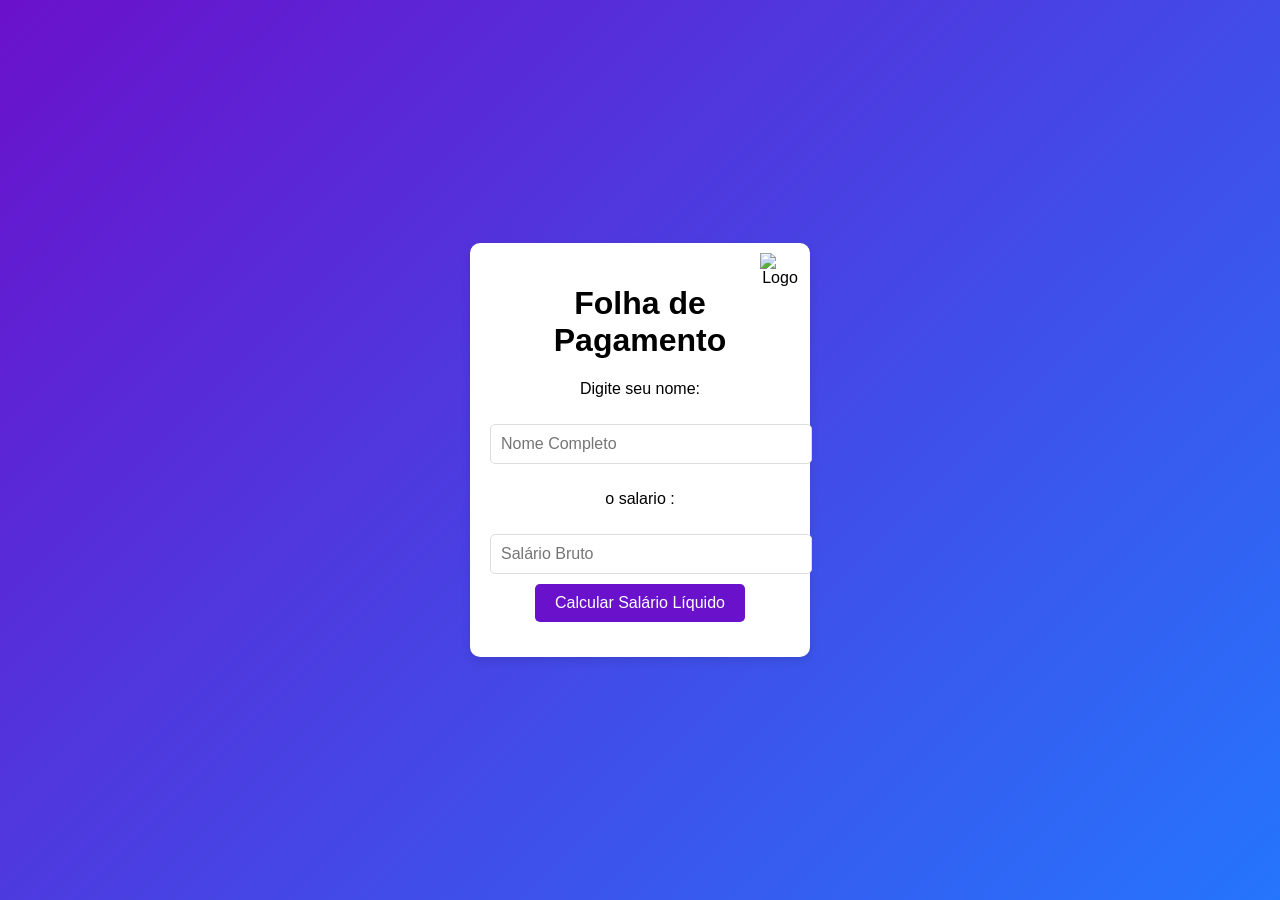
==== desafio 20.html @ 671e1b51 "Add files via upload" ====
<!DOCTYPE html>
<html lang="pt-BR">
<head>
    <meta charset="UTF-8">
    <meta name="viewport" content="width=device-width, initial-scale=1.0">
    <title>Folha de Pagamento</title>
    <style>
        body {
            font-family: Arial, sans-serif;
            display: flex;
            justify-content: center;
            align-items: center;
            height: 100vh;
            margin: 0;
            background: linear-gradient(135deg, #6a11cb, #2575fc);
        }
        .container {
            text-align: center;
            padding: 20px;
            background-color: white;
            border-radius: 10px;
            box-shadow: 0 4px 10px rgba(0, 0, 0, 0.1);
            width: 300px;
            position: relative;
        }
        .logo {
            position: absolute;
            top: 10px;
            right: 10px;
            width: 40px;
        }
        input[type="text"], input[type="number"] {
            width: 100%;
            padding: 10px;
            margin: 10px 0;
            font-size: 1em;
            border-radius: 5px;
            border: 1px solid #ddd;
        }
        button {
            padding: 10px 20px;
            font-size: 1em;
            color: white;
            background-color: #6a11cb;
            border: none;
            border-radius: 5px;
            cursor: pointer;
            transition: background-color 0.3s;
        }
        button:hover {
            background-color: #4a0f9a;
        }
        #resultadoContainer {
            margin-top: 15px;
            font-size: 1.1em;
            color: #333;
            text-align: left;
        }
        .resultadoItem {
            margin-top: 10px;
            padding: 10px;
            border-top: 1px solid #ddd;
        }
    </style>
</head>
<body>
    <div class="container">
        <img src="gtr.png (1)" alt="Logo" class="logo">
        <h1>Folha de Pagamento</h1>
        <p>Digite seu nome:</p>
        <input type="text" id="nome" placeholder="Nome Completo" />
        <p>o salario :</p>
        <input type="number" id="salarioBruto" placeholder="Salário Bruto" />
        <button onclick="calcularSalarioLiquido()">Calcular Salário Líquido</button>
        
        <!-- Container para os resultados acumulados -->
        <div id="resultadoContainer"></div>
    </div>

    <script>
        function calcularSalarioLiquido() {
            const nome = document.getElementById("nome").value;
            const salarioBrutoInput = document.getElementById("salarioBruto");
            const salarioBruto = parseFloat(salarioBrutoInput.value);
            let salarioLiquido = salarioBruto;
            let taxa = 0;

            if (salarioBruto > 5000) {
                taxa = 17.5;
            } else if (salarioBruto > 4000) {
                taxa = 12;
            } else if (salarioBruto > 3000) {
                taxa = 7.5;
            } else if (salarioBruto > 1800) {
                taxa = 3.5;
            }

            // Aplica a taxa de imposto ao salário líquido
            if (taxa > 0) {
                const imposto = salarioBruto * (taxa / 100);
                salarioLiquido -= imposto;
            }

            // Adiciona o resultado atual ao histórico de resultados
            const resultadoContainer = document.getElementById("resultadoContainer");
            const resultadoItem = document.createElement("div");
            resultadoItem.classList.add("resultadoItem");
            resultadoItem.innerHTML = `<strong>${nome}</strong><br>Salário Bruto: R$ ${salarioBruto.toFixed(2)}<br>Imposto: ${taxa}%<br>Salário Líquido: R$ ${salarioLiquido.toFixed(2)}`;
            resultadoContainer.appendChild(resultadoItem);

            // Limpa o campo de salário bruto e coloca o foco de volta nele
            salarioBrutoInput.value = "";
            salarioBrutoInput.focus();
        }
    </script>
</body>
</html>
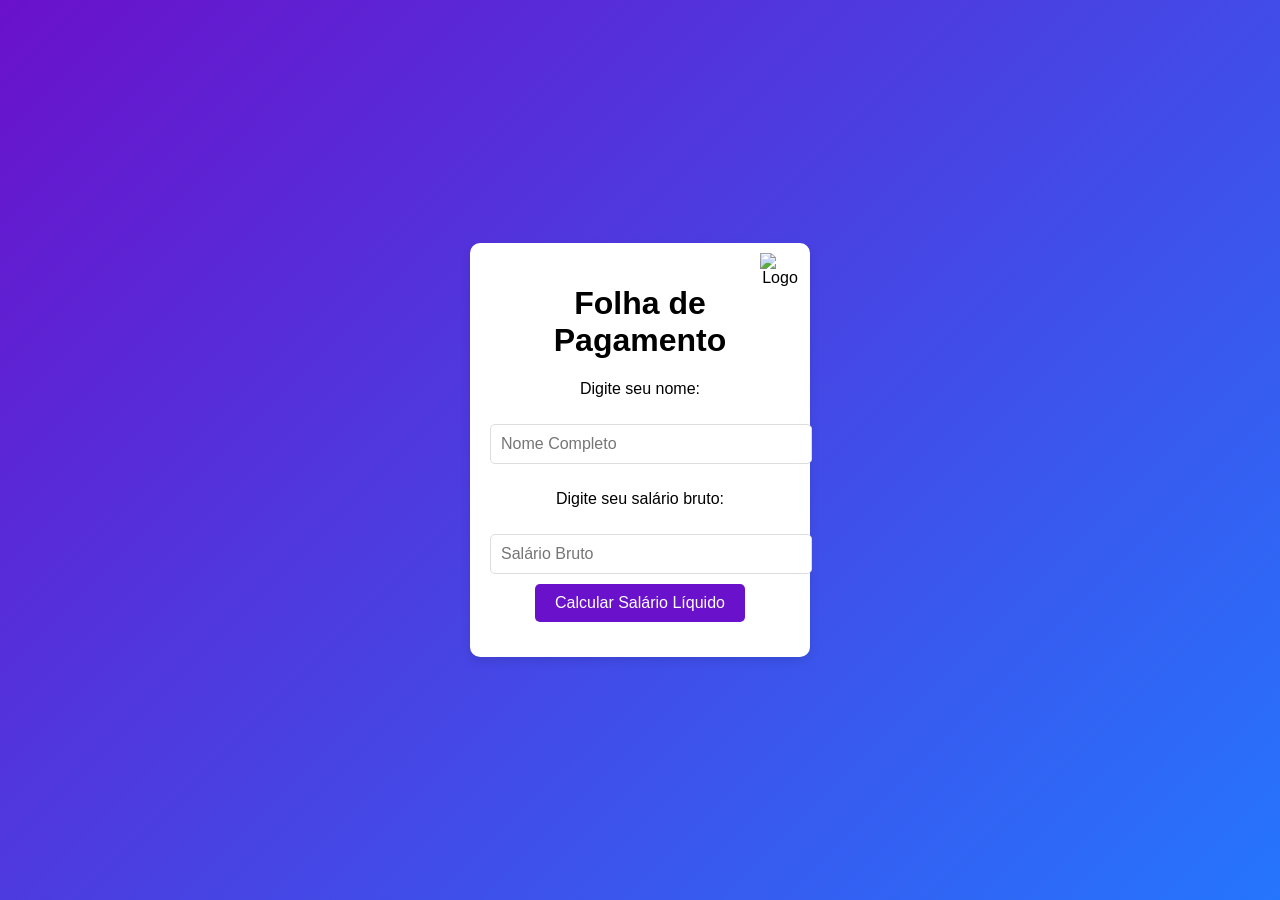
==== commit f552ab78: "Add files via upload" ====
--- a/desafio 20.html
+++ b/desafio 20.html
@@ -65,11 +65,11 @@
 </head>
 <body>
     <div class="container">
-        <img src="gtr.png (1)" alt="Logo" class="logo">
+        <img src="download.jfif" alt="Logo" class="logo">
         <h1>Folha de Pagamento</h1>
         <p>Digite seu nome:</p>
         <input type="text" id="nome" placeholder="Nome Completo" />
-        <p>o salario :</p>
+        <p>Digite seu salário bruto:</p>
         <input type="number" id="salarioBruto" placeholder="Salário Bruto" />
         <button onclick="calcularSalarioLiquido()">Calcular Salário Líquido</button>
         
@@ -95,17 +95,25 @@
                 taxa = 3.5;
             }
 
-            // Aplica a taxa de imposto ao salário líquido
+            let desconto = 0;
+
+            // Aplica a taxa de imposto ao salário líquido e calcula o desconto
             if (taxa > 0) {
-                const imposto = salarioBruto * (taxa / 100);
-                salarioLiquido -= imposto;
+                desconto = salarioBruto * (taxa / 100);
+                salarioLiquido -= desconto;
             }
 
             // Adiciona o resultado atual ao histórico de resultados
             const resultadoContainer = document.getElementById("resultadoContainer");
             const resultadoItem = document.createElement("div");
             resultadoItem.classList.add("resultadoItem");
-            resultadoItem.innerHTML = `<strong>${nome}</strong><br>Salário Bruto: R$ ${salarioBruto.toFixed(2)}<br>Imposto: ${taxa}%<br>Salário Líquido: R$ ${salarioLiquido.toFixed(2)}`;
+            resultadoItem.innerHTML = `
+                <strong>${nome}</strong><br>
+                Salário Bruto: R$ ${salarioBruto.toFixed(2)}<br>
+                Imposto: ${taxa}%<br>
+                Valor Descontado: R$ ${desconto.toFixed(2)}<br>
+                Salário Líquido: R$ ${salarioLiquido.toFixed(2)}
+            `;
             resultadoContainer.appendChild(resultadoItem);
 
             // Limpa o campo de salário bruto e coloca o foco de volta nele
